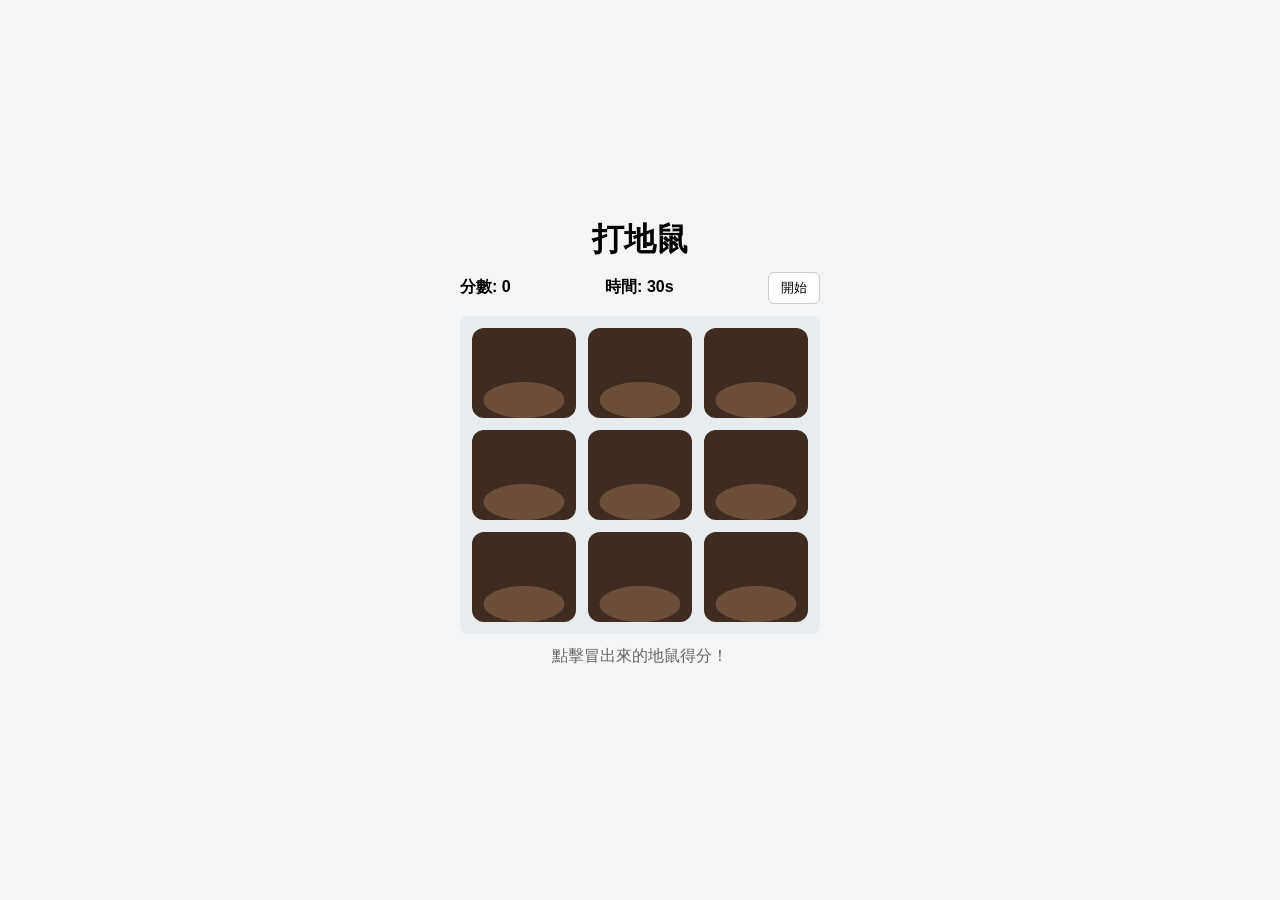
==== 20260915打地鼠/index.html @ 17e4b025 "gfh" ====
<!doctype html>
<html lang="zh-Hant">
<head>
  <meta charset="utf-8" />
  <meta name="viewport" content="width=device-width,initial-scale=1" />
  <title>打地鼠</title>
  <link rel="stylesheet" href="style.css">
</head>
<body>
  <main class="game">
    <h1>打地鼠</h1>
    <div class="controls">
      <div class="score">分數: <span id="score">0</span></div>
      <div class="time">時間: <span id="time">30</span>s</div>
      <button id="start">開始</button>
    </div>

    <div class="grid" id="grid">
      <!-- 3x3 holes -->
      <div class="hole" data-index="0"></div>
      <div class="hole" data-index="1"></div>
      <div class="hole" data-index="2"></div>
      <div class="hole" data-index="3"></div>
      <div class="hole" data-index="4"></div>
      <div class="hole" data-index="5"></div>
      <div class="hole" data-index="6"></div>
      <div class="hole" data-index="7"></div>
      <div class="hole" data-index="8"></div>
    </div>

    <p class="hint">點擊冒出來的地鼠得分！</p>
  </main>

  <script src="script.js"></script>
</body>
</html>
---- 20260915打地鼠/style.css ----
:root{
  --bg:#f3f5f7;
  --hole:#6b4f3b;
  --dirt:#3e2b22;
  --mole:#ffd166;
}
*{box-sizing:border-box}
body{font-family:Arial,Helvetica,sans-serif;background:var(--bg);display:flex;align-items:center;justify-content:center;height:100vh;margin:0}
.game{width:360px;text-align:center}
h1{margin:0 0 10px}
.controls{display:flex;justify-content:space-between;align-items:center;margin-bottom:12px}
.controls .score,.controls .time{font-weight:700}
#start{padding:6px 12px;border-radius:6px;border:1px solid #ccc;background:#fff;cursor:pointer}
.grid{display:grid;grid-template-columns:repeat(3,1fr);gap:12px;border-radius:8px;padding:12px;background:#e9ecef}
.hole{position:relative;height:90px;background:var(--dirt);border-radius:12px;overflow:hidden;cursor:pointer}
.hole::before{content:'';position:absolute;left:50%;top:60%;transform:translateX(-50%);width:78%;height:40%;background:var(--hole);border-radius:50%}
.mole{position:absolute;left:50%;transform:translateX(-50%);bottom:-60%;width:56%;height:56%;background:var(--mole);border-radius:50%;box-shadow:inset -6px -6px 0 rgba(0,0,0,0.1)}
.mole.pop{animation:pop .25s ease forwards}
@keyframes pop{to{bottom:10%}}
.hint{margin-top:12px;color:#666}
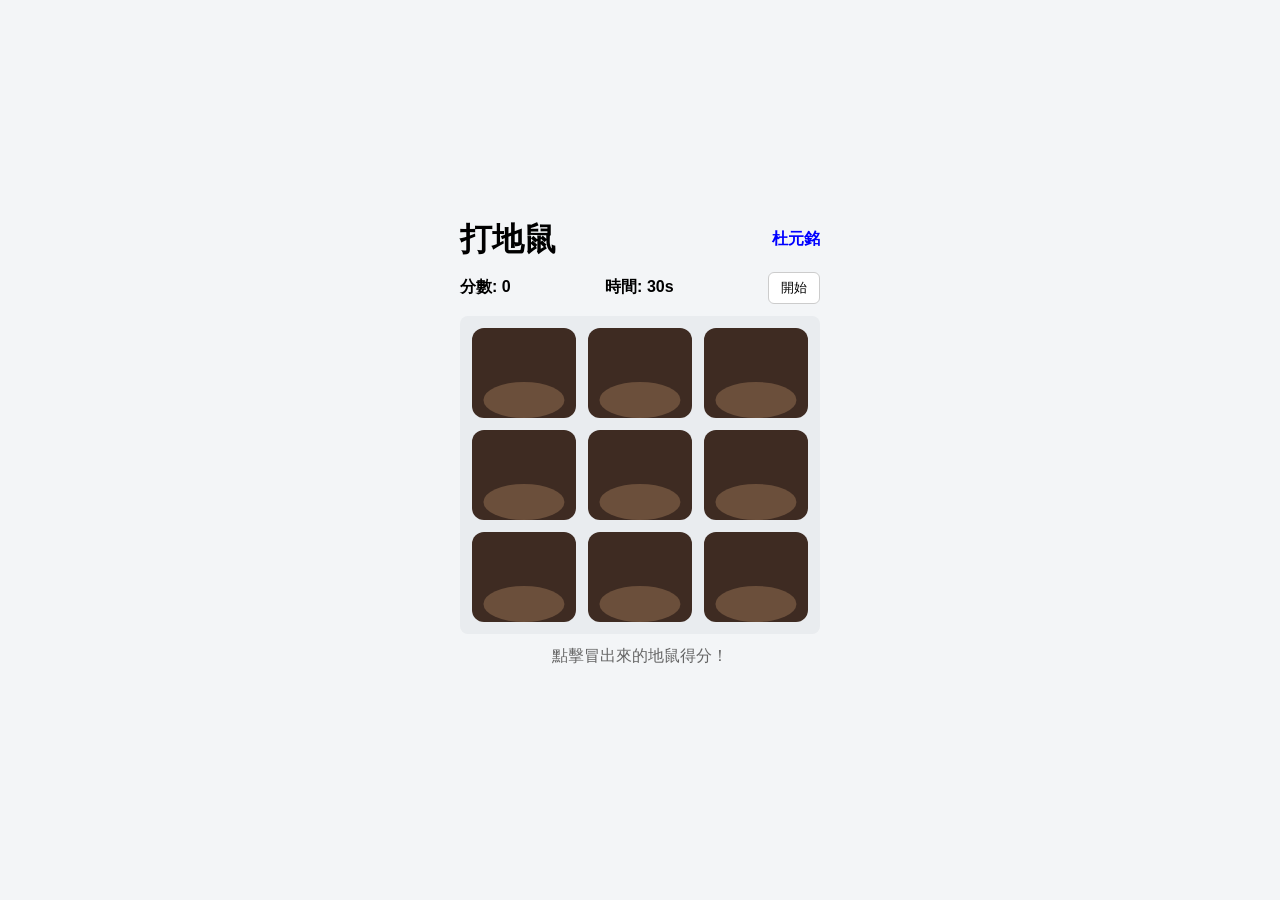
==== commit bfad35c3: "cv" ====
--- a/20260915打地鼠/index.html
+++ b/20260915打地鼠/index.html
@@ -8,7 +8,10 @@
 </head>
 <body>
   <main class="game">
-    <h1>打地鼠</h1>
+    <div class="title-row">
+      <h1>打地鼠</h1>
+      <div class="author">杜元銘</div>
+    </div>
     <div class="controls">
       <div class="score">分數: <span id="score">0</span></div>
       <div class="time">時間: <span id="time">30</span>s</div>
--- a/20260915打地鼠/style.css
+++ b/20260915打地鼠/style.css
@@ -7,7 +7,9 @@
 *{box-sizing:border-box}
 body{font-family:Arial,Helvetica,sans-serif;background:var(--bg);display:flex;align-items:center;justify-content:center;height:100vh;margin:0}
 .game{width:360px;text-align:center}
-h1{margin:0 0 10px}
+.title-row{display:flex;justify-content:space-between;align-items:center;margin-bottom:10px}
+h1{margin:0}
+.author{font-size:16px;color:blue;font-weight:600}
 .controls{display:flex;justify-content:space-between;align-items:center;margin-bottom:12px}
 .controls .score,.controls .time{font-weight:700}
 #start{padding:6px 12px;border-radius:6px;border:1px solid #ccc;background:#fff;cursor:pointer}
